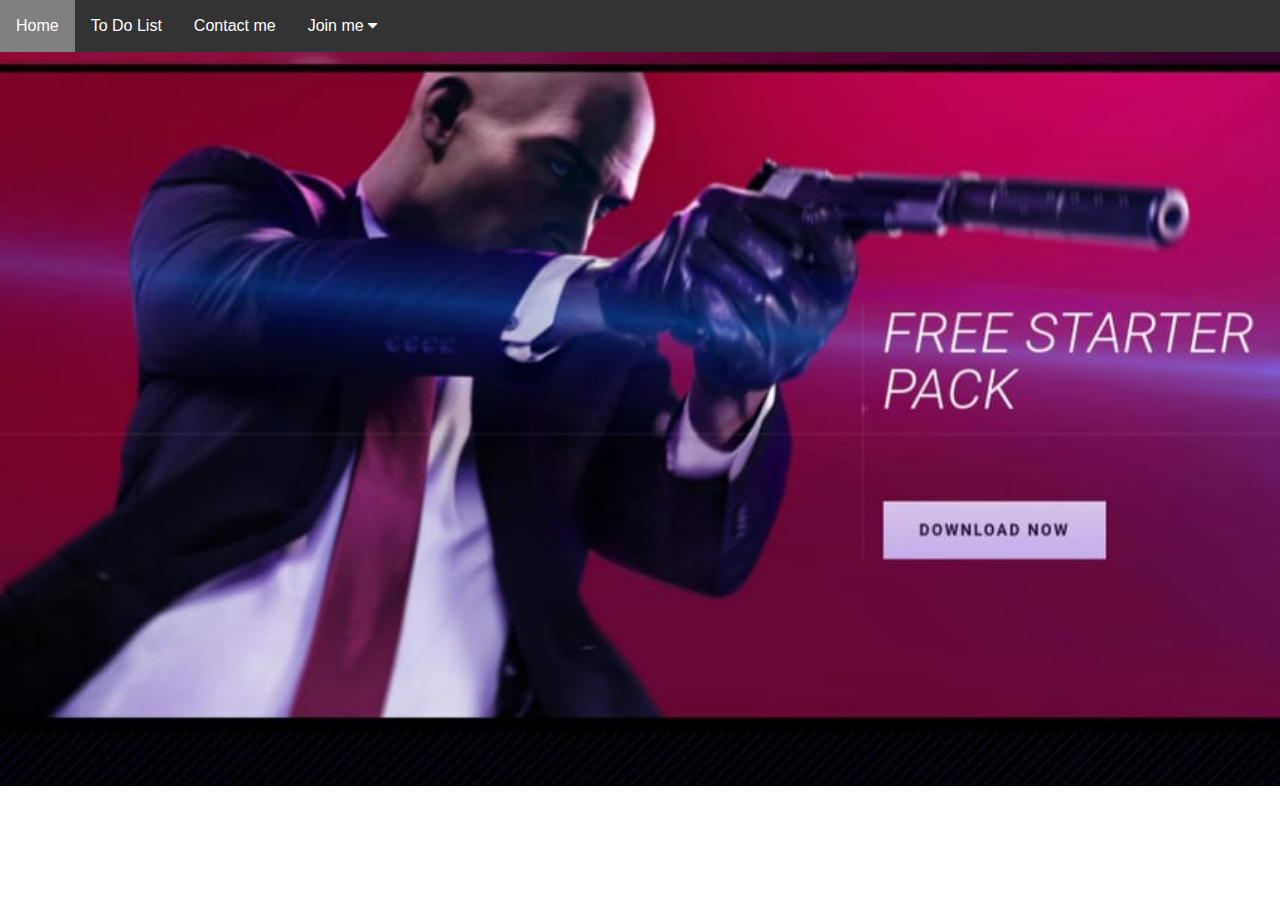
==== myfavgame.html @ a0d633d9 "the whole thing" ====
<!DOCTYPE html>
<html>
<head>
	<title>HITMAN</title>
	<meta name="viewport" content="width=device-width, initial-scale=1">
<meta content="text/html; charset=iso-8859-2" http-equiv="Content-Type">
<link rel="stylesheet" href="https://www.w3schools.com/w3css/4/w3.css">

<link rel="stylesheet" href="https://cdnjs.cloudflare.com/ajax/libs/font-awesome/4.7.0/css/font-awesome.min.css">
<link rel="stylesheet" href="style.css">
</head>
<body>
<div class="navbar">
  <a href="index.html">Home</a>
  <a href="todolist.html">To Do List</a>
  <a href="contact.html">Contact me</a>
  <div class="dropdown">
    <button class="dropbtn">Join me 
      <i class="fa fa-caret-down"></i>
    </button>
    <div class="dropdown-content">
      <a href="register.html">Registeration</a>
      <a href="Myfavideos.html"> My Favorite Videos!</a>
      <a href="myfavgame.html">My Favorite Game!</a>
    </div>
  </div> 
</div>
<a href="https://www.hitman.com" target="_blank">
<img src="Images/hitman.jpg" width="1400">
</a>
</body>
</html>
---- style.css ----
.mySlides {
max-width: 70%;
max-height: 100px;
	display:none;}

	
	/* Navbar container */
.navbar {
  overflow: hidden;
  background-color: #333;
  font-family: Arial;
}

/* Links inside the navbar */
.navbar a {
  float: left;
  font-size: 16px;
  color: white;
  text-align: center;
  padding: 14px 16px;
  text-decoration: none;
}

/* The dropdown container */
.dropdown {
  float: left;
  overflow: hidden;
}

/* Dropdown button */
.dropdown .dropbtn {
  font-size: 16px; 
  border: none;
  outline: none;
  color: white;
  padding: 14px 16px;
  background-color: inherit;
  font-family: inherit; /* Important for vertical align on mobile phones */
  margin: 0; /* Important for vertical align on mobile phones */
}

/* Add a red background color to navbar links on hover */
.navbar a:hover, .dropdown:hover .dropbtn {
  background-color: gray;
}

/* Dropdown content (hidden by default) */
.dropdown-content {
  display: none;
  position: absolute;
  background-color: #F08080;
  min-width: 160px;
  box-shadow: 0px 8px 16px 0px rgba(0,0,0,0.2);
  z-index: 1;
}

/* Links inside the dropdown */
.dropdown-content a {
  float: none;
  color: black;
  padding: 12px 16px;
  text-decoration: none;
  display: block;
  text-align: left;
}

/* Add a grey background color to dropdown links on hover */
.dropdown-content a:hover {
  background-color: #ddd;
}

/* Show the dropdown menu on hover */
.dropdown:hover .dropdown-content {
  display: block;
}

/* Include the padding and border in an element's total width and height */
* {
  box-sizing: border-box;
}

/* Remove margins and padding from the list */
ul {
  margin: 0;
  padding: 0;
}

/* Style the list items */
ul li {
  cursor: pointer;
  position: relative;
  padding: 12px 8px 12px 40px;
  background: #eee;
  font-size: 18px;
  transition: 0.2s;

  /* make the list items unselectable */
  -webkit-user-select: none;
  -moz-user-select: none;
  -ms-user-select: none;
  user-select: none;
}

/* Set all odd list items to a different color (zebra-stripes) */
ul li:nth-child(odd) {
  background: #f9f9f9;
}

/* Darker background-color on hover */
ul li:hover {
  background: #ddd;
}

/* When clicked on, add a background color and strike out text */
ul li.checked {
  background: #888;
  color: #fff;
  text-decoration: line-through;
}

/* Add a "checked" mark when clicked on */
ul li.checked::before {
  content: '';
  position: absolute;
  border-color: #fff;
  border-style: solid;
  border-width: 0 2px 2px 0;
  top: 10px;
  left: 16px;
  transform: rotate(45deg);
  height: 15px;
  width: 7px;
}

/* Style the close button */
.close {
  position: absolute;
  right: 0;
  top: 0;
  padding: 12px 16px 12px 16px;
}

.close:hover {
  background-color: #f44336;
  color: white;
}

/* Style the header */
.header {
  background-color: #f44336;
  padding: 30px 40px;
  color: white;
  text-align: center;
}

/* Clear floats after the header */
.header:after {
  content: "";
  display: table;
  clear: both;
}

/* Style the input */
input {
  margin: 0;
  border: none;
  border-radius: 0;
  width: 75%;
  padding: 10px;
  float: left;
  font-size: 16px;
}

/* Style the "Add" button */
.addBtn {
  padding: 10px;
  width: 25%;
  background: #d9d9d9;
  color: #555;
  float: left;
  text-align: center;
  font-size: 16px;
  cursor: pointer;
  transition: 0.3s;
  border-radius: 0;
}

.addBtn:hover {
  background-color: #bbb;
}

/*.bg html { 
  background: url(Images/p6.jpg) no-repeat center center fixed; 
  -webkit-background-size: cover;
  -moz-background-size: cover;
  -o-background-size: cover;
  background-size: cover;
}*/

/* Style inputs with type="text", select elements and textareas */
.container {
	width: 50%;
}
input[type=text], select, textarea {
  width: 100%; /* Full width */
  padding: 12px; /* Some padding */  
  border: 1px solid #ccc; /* Gray border */
  border-radius: 4px; /* Rounded borders */
  box-sizing: border-box; /* Make sure that padding and width stays in place */
  margin-top: 6px; /* Add a top margin */
  margin-bottom: 16px; /* Bottom margin */
  resize: vertical /* Allow the user to vertically resize the textarea (not horizontally) */
}

/* Style the submit button with a specific background color etc */
input[type=submit] {
  background-color: #4CAF50;
  color: white;
  padding: 12px 20px;
  border: none;
  border-radius: 4px;
  cursor: pointer;
}

/* When moving the mouse over the submit button, add a darker green color */
input[type=submit]:hover {
  background-color: #45a049;
}

/* Add a background color and some padding around the form */
.container {
  border-radius: 5px;
  background-color: #f2f2f2;
  padding: 20px;
}


 
 
 /* Style the video: 100% width and height to cover the entire window */
#myVideo {
  position: relative;
  right: 0;
  bottom: 0;
  min-width: 100%; 
  min-height: 100%;
}

/* Add some content at the bottom of the video/page */
.content {
  position: fixed;
  bottom: 0;
  background: rgba(0, 0, 0, 0.5);
  color: #f1f1f1;
  width: 100%;
  padding: 20px;
}

/* Style the button used to pause/play the video */
#myBtn {
  width: 200px;
  font-size: 18px;
  padding: 10px;
  border: none;
  background: #000;
  color: #fff;
  cursor: pointer;
}

#myBtn:hover {
  background: #ddd;
  color: black;
}
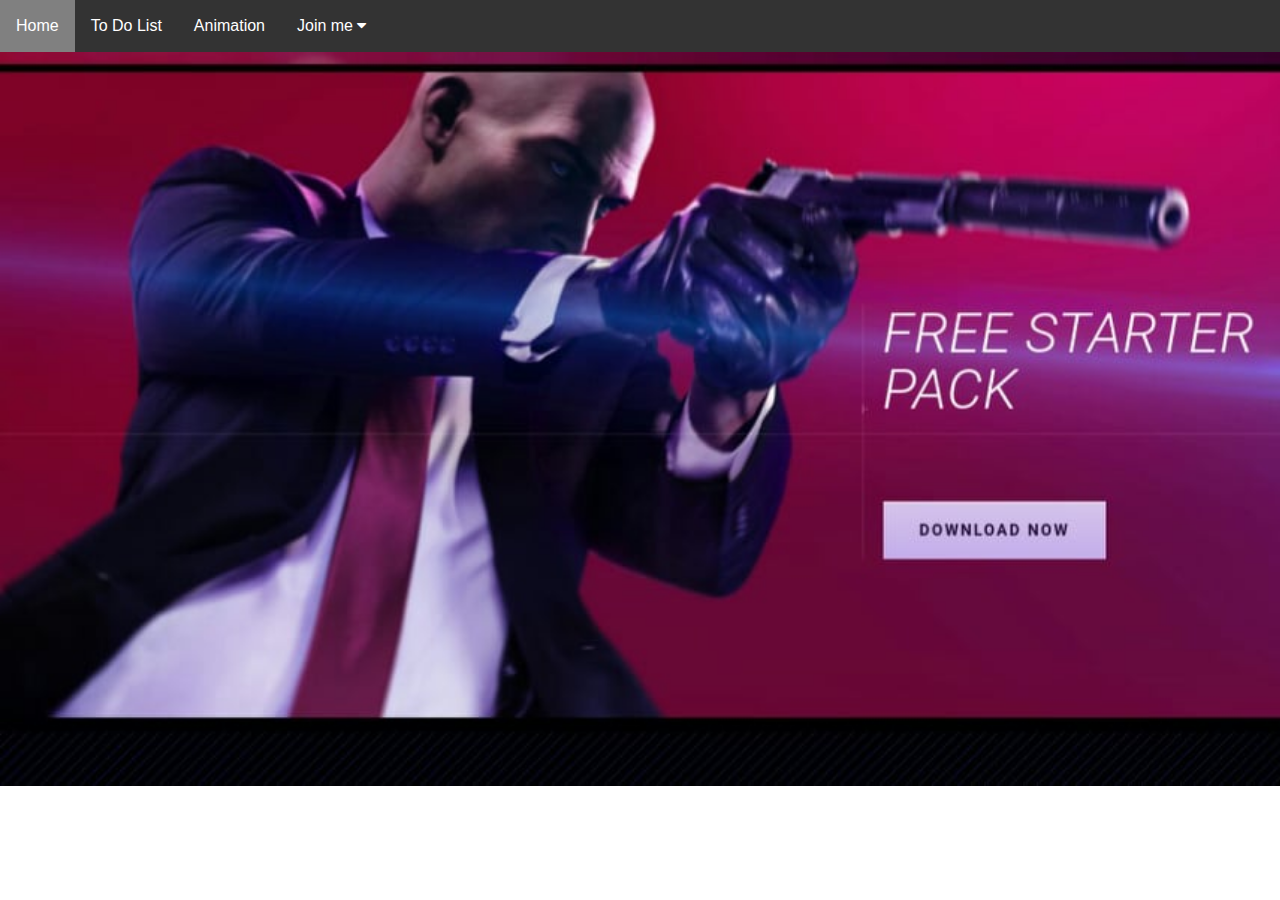
==== commit 5eacf3e3: "add additional content to the project" ====
--- a/myfavgame.html
+++ b/myfavgame.html
@@ -13,7 +13,7 @@
 <div class="navbar">
   <a href="index.html">Home</a>
   <a href="todolist.html">To Do List</a>
-  <a href="contact.html">Contact me</a>
+  <a href="animation.html">Animation</a>
   <div class="dropdown">
     <button class="dropbtn">Join me 
       <i class="fa fa-caret-down"></i>
--- a/style.css
+++ b/style.css
@@ -270,4 +270,12 @@
 #myBtn:hover {
   background: #ddd;
   color: black;
+}
+
+
+.center {
+  display: block;
+  margin-left: auto;
+  margin-right: auto;
+  width: 70%;
 }